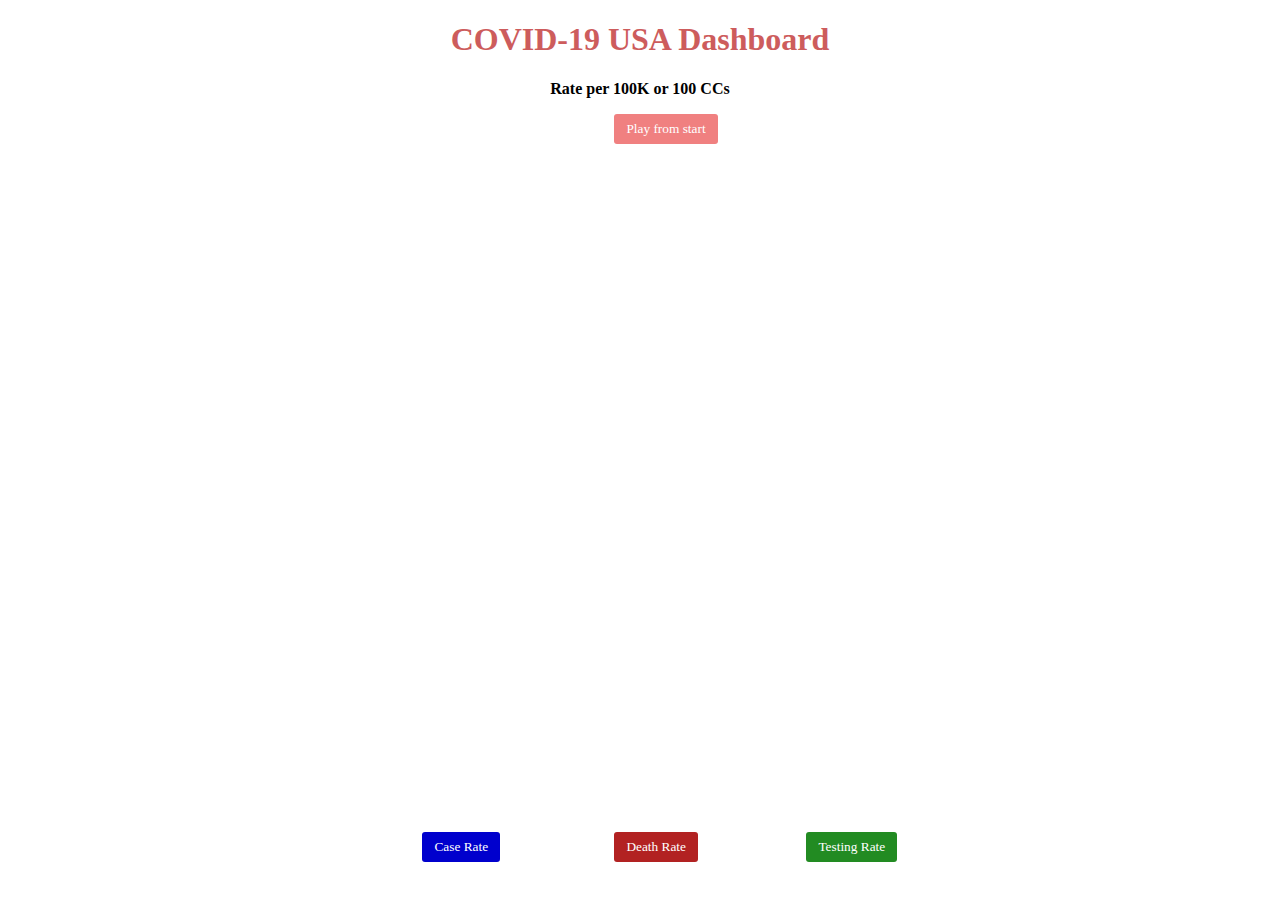
==== index.html @ 35f3665e "Update index.html" ====
<!DOCTYPE html>
<html lang="en">
<link href="https://fonts.googleapis.com/css?family=Lobster" rel="stylesheet" type="text/css">
<link href="https://fonts.googleapis.com/css?family=Poiret+One" rel="stylesheet" type="text/css">
<link href="https://fonts.googleapis.com/css?family=Recursive" rel="stylesheet" type="text/css">

  <head>
    <meta charset="utf-8">
    <script src="https://d3js.org/d3.v4.js"></script>
    <link rel="stylesheet" href="styles.css">
    <title>COVID-19 USA Dashboard at County-level</title>
  </head>

  <body>
    <h1 class="Page1_title"> COVID-19 USA Dashboard </h1>
    <div id="my_dataviz_usa" class="my_dataviz"></div>
    
    <p class="legend_usa"><b>Rate per 100K or 100 CCs</b></p>
    <div id="legend1" class="legend_usa"></div>
    <div id="slider" class="slider"></div>
    
    <div id="vis">
      <button id="play-button">Play from start</button>
    </div>

    <div id="vis1">
      <button id="case-button">Case Rate</button>
    </div>
    <div id="vis2">
      <button id="death-button">Death Rate</button>
    </div>
    <div id="vis3">
      <button id="testing-button">Testing Rate</button>
    </div>

    <script src="usa_map.js"></script>
  </body>
  
</html>
---- styles.css ----
* {
  font-family: Roboto, Palatino, Times New Roman;
}

.head {
  max-width: 100%;
}

h1 {
  text-align: center;
  color: crimson;
;}

h2 {
  text-align: center;
}
h3 {
  text-align: center;
  color: red;
;}

.Page1_title {
 color: indianred;
 margin-left: auto;
 margin-right: auto;
 max-width: 50%;
 /* text-decoration: underline; */
}

.my_dataviz {
  text-align: center;
  /* position: relative; */
  width: 100%;
  height: 100%;
  /* display: inline-block;
 position: relative;
 width: 100%;
 vertical-align: top;
 overflow: hidden; */
}

.svg-content {
    display: inline-block;
    position: absolute;
    top: 0;
    left: 0;
}
.legend_usa {
  text-align: center;
  /* position: relative; */
  /* width: 95%;
  height: 100%; */
}


.slider {
  text-align: center;
  position: relative;
  width: 100%;
  height: 100%;
  left:2%;
  /* right:72%; */
}


#select {
  padding-left: 2em;
}


#selectButton {
  position: relative;
  left:12%;
  right:50%;
  margin-left: auto; margin-right: auto; max-width: 50%;
}

#selectMeasure {
  position: relative;
  left: 12%;
  right: 50%;
  margin-left: auto; margin-right: auto; max-width: 50%;
}

.case_death_text {
  text-align: center;
}

.enter_button {
  position: relative;
  left:49%;
  font-size:25px;
  text-decoration: none;
  background-color: #EEEEEE;
  color: #333333;
  padding: 2px 6px 2px 6px;
  border-top: 1px solid #CCCCCC;
  border-right: 1px solid #333333;
  border-bottom: 1px solid #333333;
  border-left: 1px solid #CCCCCC;
}

.annotation path {
  stroke: #00796B;
}

.annotation:not(.above):not(.anomaly) path {
  stroke-dasharray: 1,3;
  opacity: 0.5;
}

.annotation text {
  fill: black ;
  font-size: 14px;
  opacity: 0.5;
}

.annotation.above path {
  stroke: darkred;
}

.annotation-note-bg {
  fill: rgba(0, 0, 0, 0);
}

path:hover {
	fill-opacity: .7;
}

div.tooltip {
 	position: absolute;
	text-align: center;
	width: 120px;
	/* height: 80px; */
	padding: 2px;
	background: snow;
/* border: 1px; */
  border: 1.5px solid maroon;
  /* border-color: black; */
	border-radius: 8px;
	pointer-events: none;
  font-size: 13px;

}

.legend {
	position:absolute;
	left:20%;
	top:70%;
}

.ticks {
  font-size: 12px;
}

.label {
  font-size: 12px;
}

.track,
.track-inset,
.track-overlay {
  stroke-linecap: round;
}

.track {
  stroke: darkblue;
  stroke-opacity: 0.3;
  stroke-width: 10px;
}

.track-inset {
  stroke: #ddd;
  stroke-width: 8px;
}

.track-overlay {
  pointer-events: stroke;
  stroke-width: 50px;
  stroke: transparent;
  cursor: crosshair;
}

.handle {
  fill: #fff;
  stroke: #000;
  stroke-opacity: 0.5;
  stroke-width: 1.25px;
}

#play-button {
  position: absolute;
  /* top: 140px;
  left: 50px; */
  left:48%;
  background: #f08080;
  padding-right: 26px;
  border-radius: 3px;
  border: none;
  color: white;
  margin: 0;
  padding: 0 12px;
  /* width: 60px; */
  cursor: pointer;
  height: 30px;
}
#play-button:hover {
  background-color: #696969;
}

#case-button {
  position: absolute;
  /* top: 140px;
  left: 50px; */
  top: 832px;
  left:33%;
  background: mediumblue;
  padding-right: 26px;
  border-radius: 3px;
  border: none;
  color: white;
  margin: 0;
  padding: 0 12px;
  /* width: 60px; */
  cursor: pointer;
  height: 30px;
}
#case-button:hover {
  background-color: #696969;
}

#death-button {
  position: absolute;
  /* top: 140px;
  left: 50px; */
  top: 832px;
  left: 48%;
  background: firebrick;
  padding-right: 26px;
  border-radius: 3px;
  border: none;
  color: white;
  margin: 0;
  padding: 0 12px;
  /* width: 60px; */
  cursor: pointer;
  height: 30px;
}
#death-button:hover {
  background-color: #696969;
}

#testing-button {
  position: absolute;
  top: 832px;
  left: 63%;
  /* left:10%; */
  background: forestgreen;
  padding-right: 26px;
  border-radius: 3px;
  border: none;
  color: white;
  margin: 0;
  padding: 0 12px;
  /* width: 60px; */
  cursor: pointer;
  height: 30px;
}
#testing-button:hover {
  background-color: #696969;
}
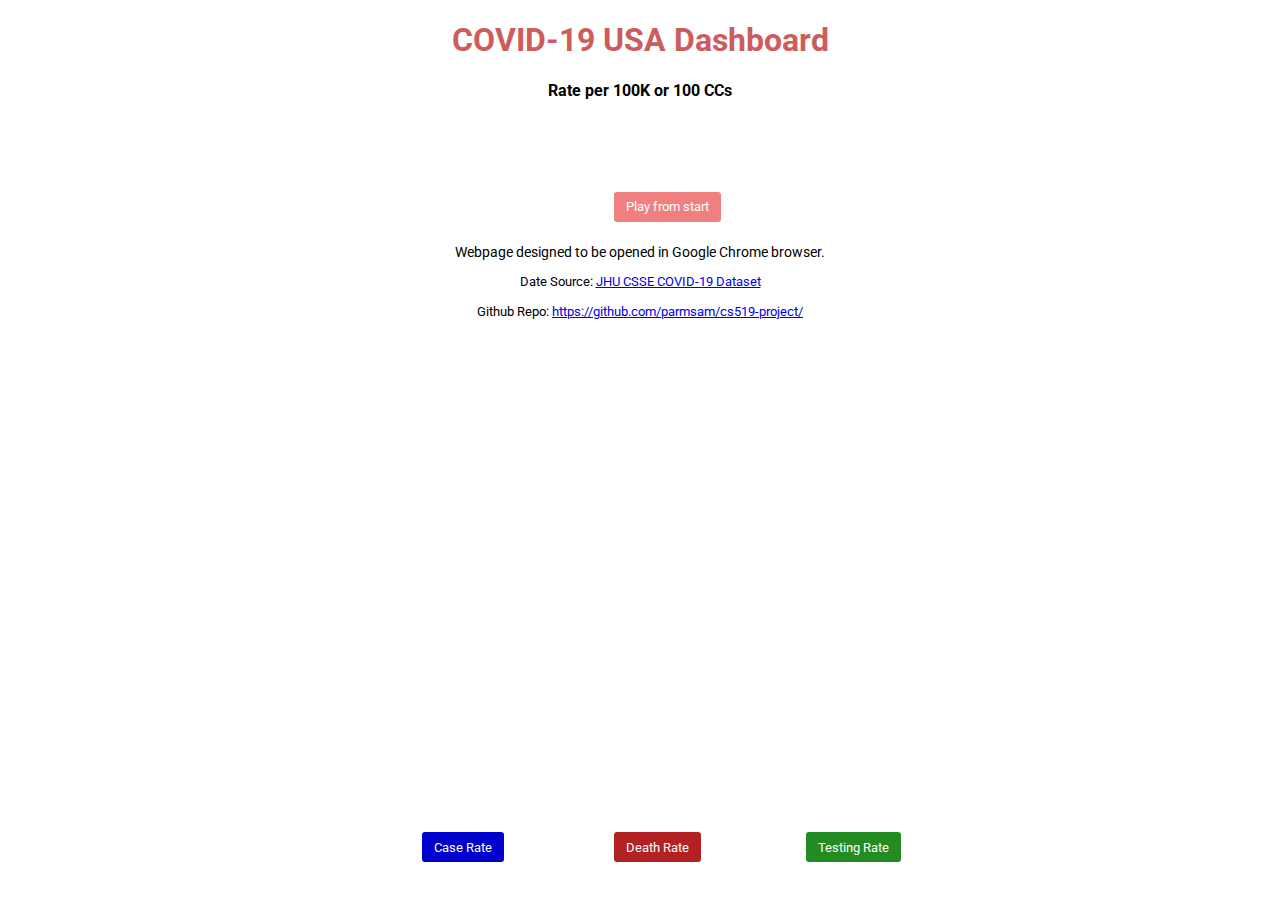
==== commit 2a651757: "Update index.html" ====
--- a/index.html
+++ b/index.html
@@ -3,6 +3,7 @@
 <link href="https://fonts.googleapis.com/css?family=Lobster" rel="stylesheet" type="text/css">
 <link href="https://fonts.googleapis.com/css?family=Poiret+One" rel="stylesheet" type="text/css">
 <link href="https://fonts.googleapis.com/css?family=Recursive" rel="stylesheet" type="text/css">
+<link href="https://fonts.googleapis.com/css?family=Roboto" rel="stylesheet" type="text/css">
 
   <head>
     <meta charset="utf-8">
@@ -12,13 +13,15 @@
   </head>
 
   <body>
-    <h1 class="Page1_title"> COVID-19 USA Dashboard </h1>
+    <h1 class="Page1_title">COVID-19 USA Dashboard</h1>
+
     <div id="my_dataviz_usa" class="my_dataviz"></div>
-    
+
     <p class="legend_usa"><b>Rate per 100K or 100 CCs</b></p>
     <div id="legend1" class="legend_usa"></div>
+    <br><br><br><br>
     <div id="slider" class="slider"></div>
-    
+
     <div id="vis">
       <button id="play-button">Play from start</button>
     </div>
@@ -34,6 +37,21 @@
     </div>
 
     <script src="usa_map.js"></script>
+    <br><br>
+
+    <div style="text-align: center;  height: 100%; width: 100%; margin:0; font-size: 14px;" >
+      <p style="position: relative; max-width: 50%; margin-left: auto; margin-right: auto">
+        <p style='font-size: 14px'> Webpage designed to be opened in Google Chrome browser.</p>
+      </p>
+    </div>
+
+    <div style="text-align: center;  height: 100%; width: 100%; margin:0; font-size: 13px;" >
+      Date Source:
+      <a href="https://github.com/CSSEGISandData/COVID-19/tree/master/csse_covid_19_data">JHU CSSE COVID-19 Dataset</a>
+      <br><br>
+      Github Repo:
+      <a href="https://github.com/parmsam/cs519-project">https://github.com/parmsam/cs519-project/</a>
+    </div>
+
   </body>
-  
 </html>
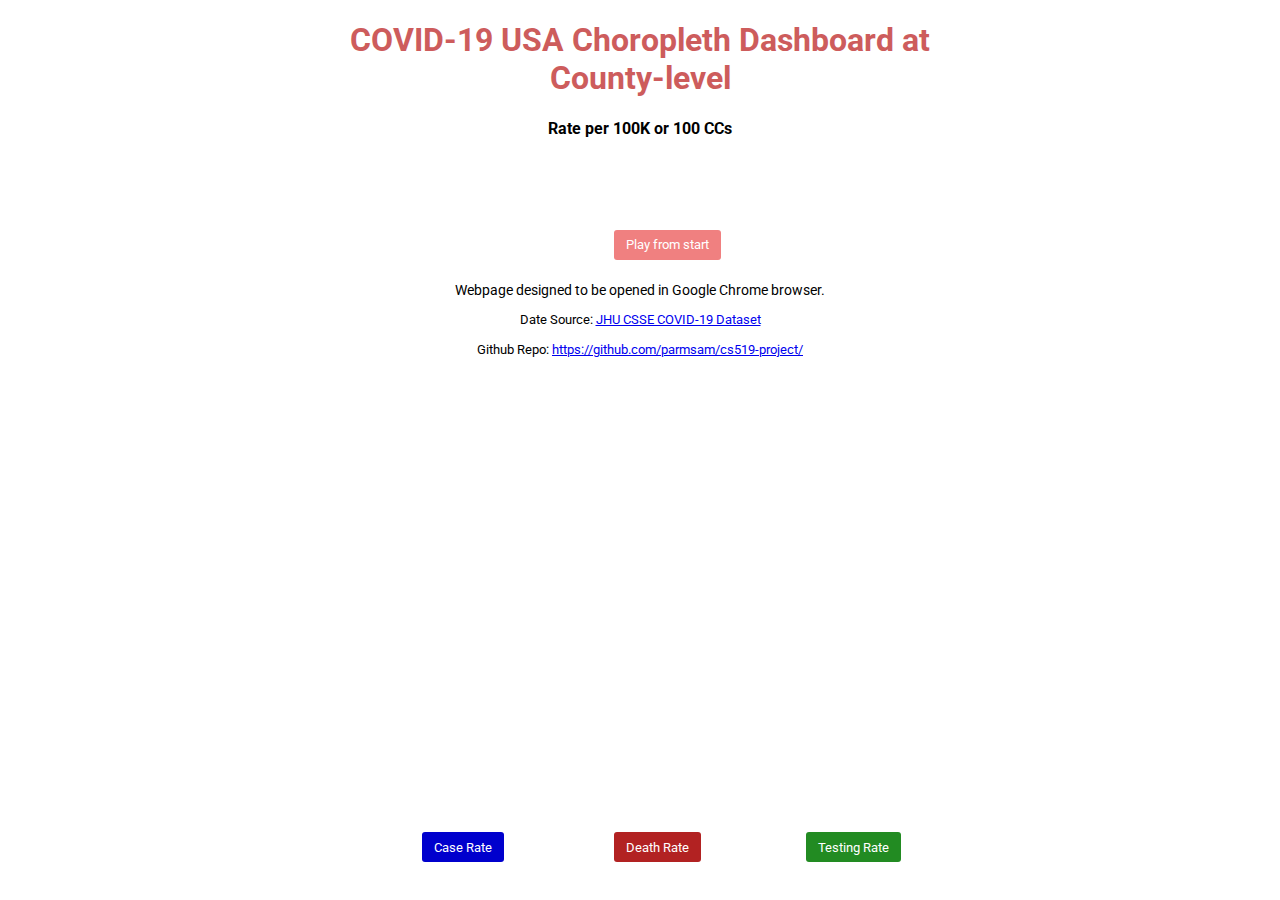
==== commit 4f6933df: "Update index.html" ====
--- a/index.html
+++ b/index.html
@@ -13,7 +13,7 @@
   </head>
 
   <body>
-    <h1 class="Page1_title">COVID-19 USA Dashboard</h1>
+    <h1 class="Page1_title">COVID-19 USA Choropleth Dashboard at County-level</h1>
 
     <div id="my_dataviz_usa" class="my_dataviz"></div>
 
@@ -52,6 +52,8 @@
       Github Repo:
       <a href="https://github.com/parmsam/cs519-project">https://github.com/parmsam/cs519-project/</a>
     </div>
+  
+    <br><br>
 
   </body>
 </html>
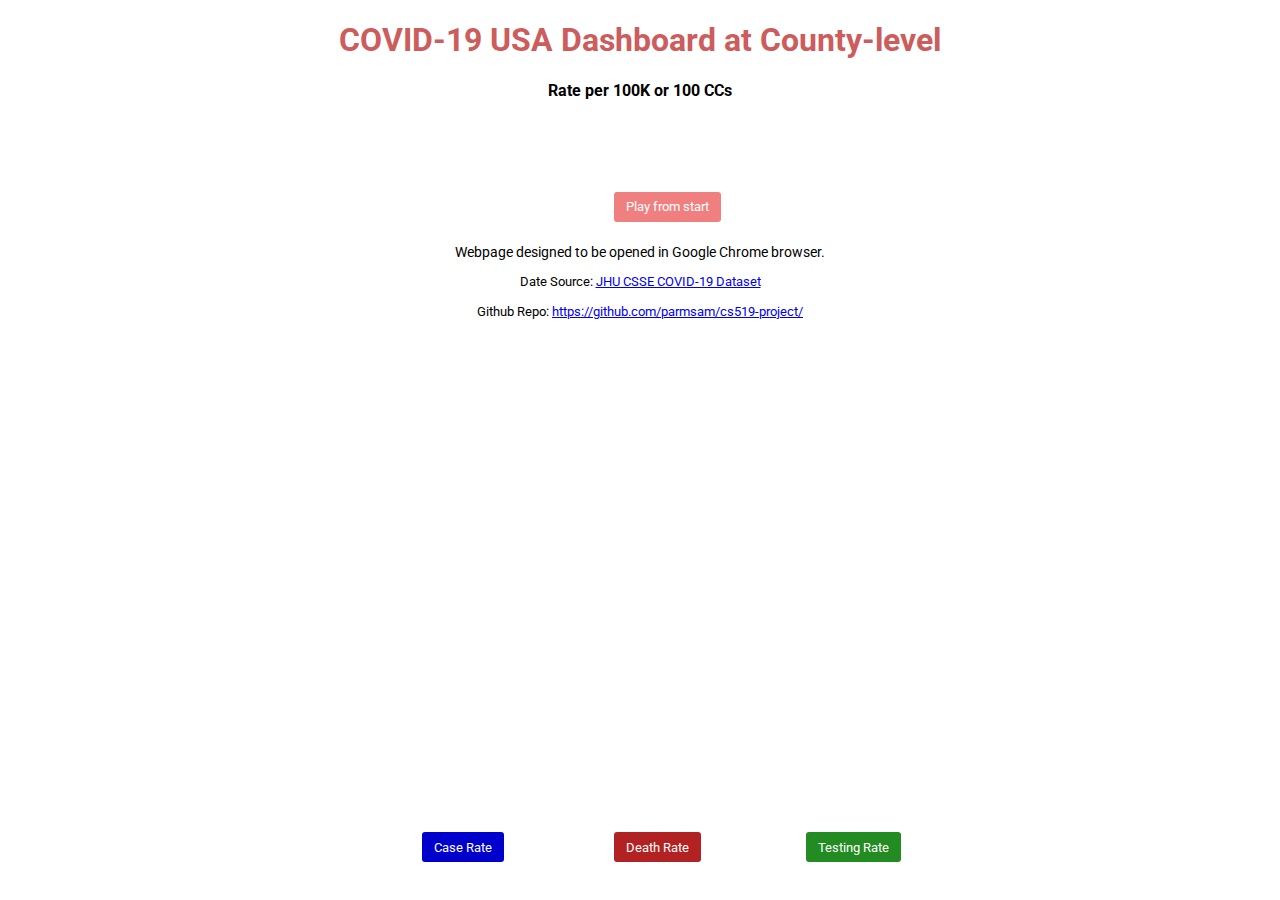
==== commit 497cc2cc: "Update index.html" ====
--- a/index.html
+++ b/index.html
@@ -13,7 +13,7 @@
   </head>
 
   <body>
-    <h1 class="Page1_title">COVID-19 USA Choropleth Dashboard at County-level</h1>
+    <h1 class="Page1_title">COVID-19 USA Dashboard at County-level</h1>
 
     <div id="my_dataviz_usa" class="my_dataviz"></div>
 
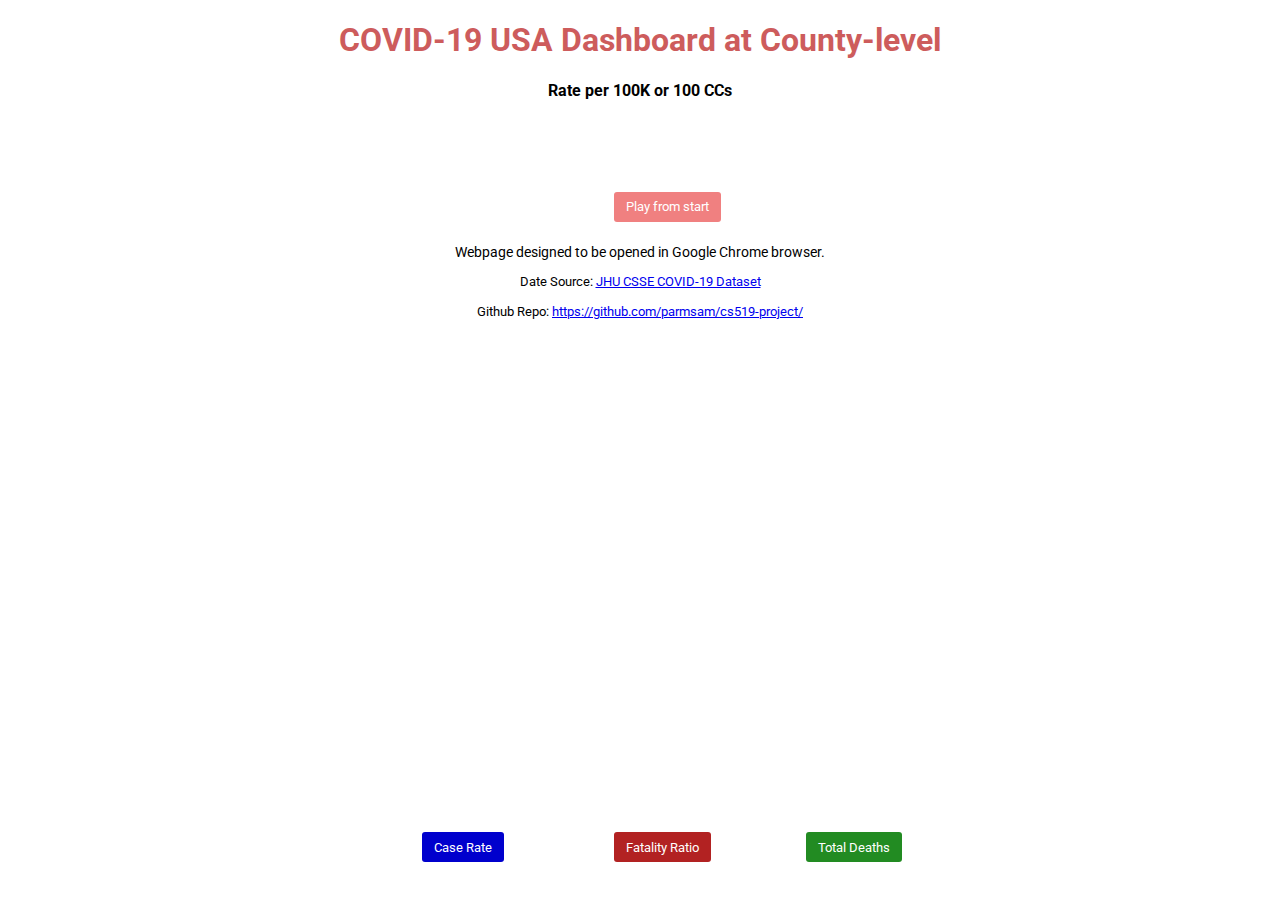
==== commit be302132: "Fix data scaling and use new measures" ====
--- a/index.html
+++ b/index.html
@@ -5,9 +5,11 @@
 <link href="https://fonts.googleapis.com/css?family=Recursive" rel="stylesheet" type="text/css">
 <link href="https://fonts.googleapis.com/css?family=Roboto" rel="stylesheet" type="text/css">
 
+
   <head>
     <meta charset="utf-8">
     <script src="https://d3js.org/d3.v4.js"></script>
+    <script src="https://d3js.org/d3-scale-chromatic.v1.min.js"></script>
     <link rel="stylesheet" href="styles.css">
     <title>COVID-19 USA Dashboard at County-level</title>
   </head>
@@ -30,10 +32,10 @@
       <button id="case-button">Case Rate</button>
     </div>
     <div id="vis2">
-      <button id="death-button">Death Rate</button>
+      <button id="death-button">Fatality Ratio</button>
     </div>
     <div id="vis3">
-      <button id="testing-button">Testing Rate</button>
+      <button id="testing-button">Total Deaths</button>
     </div>
 
     <script src="usa_map.js"></script>
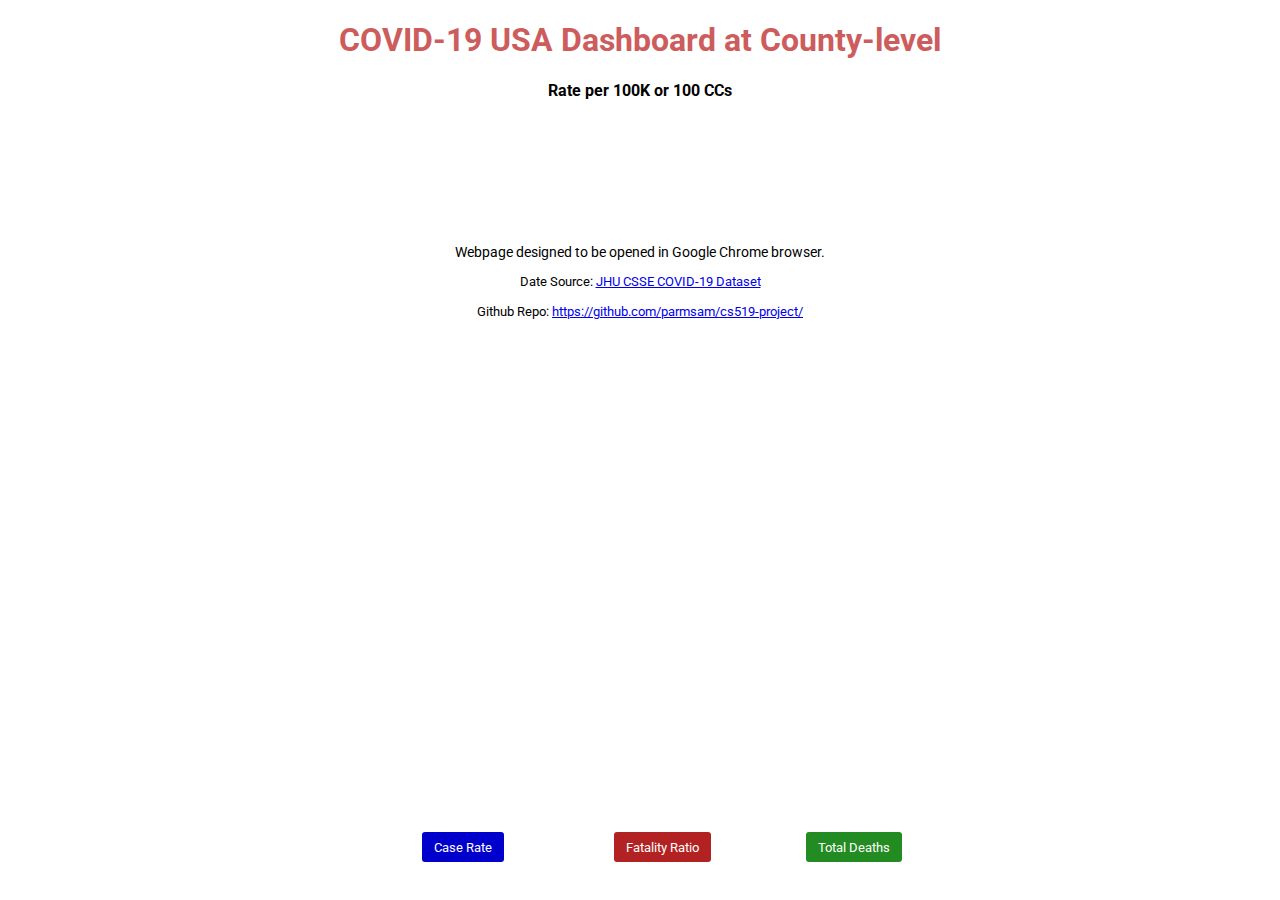
==== commit 56430545: "Add files via upload" ====
--- a/index.html
+++ b/index.html
@@ -1,61 +1,57 @@
-<!DOCTYPE html>
-<html lang="en">
-<link href="https://fonts.googleapis.com/css?family=Lobster" rel="stylesheet" type="text/css">
-<link href="https://fonts.googleapis.com/css?family=Poiret+One" rel="stylesheet" type="text/css">
-<link href="https://fonts.googleapis.com/css?family=Recursive" rel="stylesheet" type="text/css">
-<link href="https://fonts.googleapis.com/css?family=Roboto" rel="stylesheet" type="text/css">
-
-
-  <head>
-    <meta charset="utf-8">
-    <script src="https://d3js.org/d3.v4.js"></script>
-    <script src="https://d3js.org/d3-scale-chromatic.v1.min.js"></script>
-    <link rel="stylesheet" href="styles.css">
-    <title>COVID-19 USA Dashboard at County-level</title>
-  </head>
-
-  <body>
-    <h1 class="Page1_title">COVID-19 USA Dashboard at County-level</h1>
-
-    <div id="my_dataviz_usa" class="my_dataviz"></div>
-
-    <p class="legend_usa"><b>Rate per 100K or 100 CCs</b></p>
-    <div id="legend1" class="legend_usa"></div>
-    <br><br><br><br>
-    <div id="slider" class="slider"></div>
-
-    <div id="vis">
-      <button id="play-button">Play from start</button>
-    </div>
-
-    <div id="vis1">
-      <button id="case-button">Case Rate</button>
-    </div>
-    <div id="vis2">
-      <button id="death-button">Fatality Ratio</button>
-    </div>
-    <div id="vis3">
-      <button id="testing-button">Total Deaths</button>
-    </div>
-
-    <script src="usa_map.js"></script>
-    <br><br>
-
-    <div style="text-align: center;  height: 100%; width: 100%; margin:0; font-size: 14px;" >
-      <p style="position: relative; max-width: 50%; margin-left: auto; margin-right: auto">
-        <p style='font-size: 14px'> Webpage designed to be opened in Google Chrome browser.</p>
-      </p>
-    </div>
-
-    <div style="text-align: center;  height: 100%; width: 100%; margin:0; font-size: 13px;" >
-      Date Source:
-      <a href="https://github.com/CSSEGISandData/COVID-19/tree/master/csse_covid_19_data">JHU CSSE COVID-19 Dataset</a>
-      <br><br>
-      Github Repo:
-      <a href="https://github.com/parmsam/cs519-project">https://github.com/parmsam/cs519-project/</a>
-    </div>
-  
-    <br><br>
-
-  </body>
-</html>
+<!DOCTYPE html>
+<html lang="en">
+<link href="https://fonts.googleapis.com/css?family=Lobster" rel="stylesheet" type="text/css">
+<link href="https://fonts.googleapis.com/css?family=Poiret+One" rel="stylesheet" type="text/css">
+<link href="https://fonts.googleapis.com/css?family=Recursive" rel="stylesheet" type="text/css">
+<link href="https://fonts.googleapis.com/css?family=Roboto" rel="stylesheet" type="text/css">
+
+
+  <head>
+    <meta charset="utf-8">
+    <script src="https://d3js.org/d3.v4.js"></script>
+    <script src="https://d3js.org/d3-scale-chromatic.v1.min.js"></script>
+    <link rel="stylesheet" href="styles.css">
+    <title>COVID-19 USA Dashboard at County-level</title>
+  </head>
+
+  <body>
+    <h1 class="Page1_title">COVID-19 USA Dashboard at County-level</h1>
+
+    <div id="my_dataviz_usa" class="my_dataviz"></div>
+
+    <p class="legend_usa"><b>Rate per 100K or 100 CCs</b></p>
+    <div id="legend1" class="legend_usa"></div>
+    <br><br><br><br>
+    <div id="slider" class="slider"></div>
+
+    <div id="vis1">
+      <button id="case-button">Case Rate</button>
+    </div>
+    <div id="vis2">
+      <button id="death-button">Fatality Ratio</button>
+    </div>
+    <div id="vis3">
+      <button id="testing-button">Total Deaths</button>
+    </div>
+
+    <script src="usa_map.js"></script>
+    <br><br>
+
+    <div style="text-align: center;  height: 100%; width: 100%; margin:0; font-size: 14px;" >
+      <p style="position: relative; max-width: 50%; margin-left: auto; margin-right: auto">
+        <p style='font-size: 14px'> Webpage designed to be opened in Google Chrome browser.</p>
+      </p>
+    </div>
+
+    <div style="text-align: center;  height: 100%; width: 100%; margin:0; font-size: 13px;" >
+      Date Source:
+      <a href="https://github.com/CSSEGISandData/COVID-19/tree/master/csse_covid_19_data">JHU CSSE COVID-19 Dataset</a>
+      <br><br>
+      Github Repo:
+      <a href="https://github.com/parmsam/cs519-project">https://github.com/parmsam/cs519-project/</a>
+    </div>
+
+    <br><br>
+
+  </body>
+</html>
--- a/styles.css
+++ b/styles.css
@@ -1,271 +1,229 @@
-* {
-  font-family: Roboto, Palatino, Times New Roman;
-}
-
-.head {
-  max-width: 100%;
-}
-
-h1 {
-  text-align: center;
-  color: crimson;
-;}
-
-h2 {
-  text-align: center;
-}
-h3 {
-  text-align: center;
-  color: red;
-;}
-
-.Page1_title {
- color: indianred;
- margin-left: auto;
- margin-right: auto;
- max-width: 50%;
- /* text-decoration: underline; */
-}
-
-.my_dataviz {
-  text-align: center;
-  /* position: relative; */
-  width: 100%;
-  height: 100%;
-  /* display: inline-block;
- position: relative;
- width: 100%;
- vertical-align: top;
- overflow: hidden; */
-}
-
-.svg-content {
-    display: inline-block;
-    position: absolute;
-    top: 0;
-    left: 0;
-}
-.legend_usa {
-  text-align: center;
-  /* position: relative; */
-  /* width: 95%;
-  height: 100%; */
-}
-
-
-.slider {
-  text-align: center;
-  position: relative;
-  width: 100%;
-  height: 100%;
-  left:2%;
-  /* right:72%; */
-}
-
-
-#select {
-  padding-left: 2em;
-}
-
-
-#selectButton {
-  position: relative;
-  left:12%;
-  right:50%;
-  margin-left: auto; margin-right: auto; max-width: 50%;
-}
-
-#selectMeasure {
-  position: relative;
-  left: 12%;
-  right: 50%;
-  margin-left: auto; margin-right: auto; max-width: 50%;
-}
-
-.case_death_text {
-  text-align: center;
-}
-
-.enter_button {
-  position: relative;
-  left:49%;
-  font-size:25px;
-  text-decoration: none;
-  background-color: #EEEEEE;
-  color: #333333;
-  padding: 2px 6px 2px 6px;
-  border-top: 1px solid #CCCCCC;
-  border-right: 1px solid #333333;
-  border-bottom: 1px solid #333333;
-  border-left: 1px solid #CCCCCC;
-}
-
-.annotation path {
-  stroke: #00796B;
-}
-
-.annotation:not(.above):not(.anomaly) path {
-  stroke-dasharray: 1,3;
-  opacity: 0.5;
-}
-
-.annotation text {
-  fill: black ;
-  font-size: 14px;
-  opacity: 0.5;
-}
-
-.annotation.above path {
-  stroke: darkred;
-}
-
-.annotation-note-bg {
-  fill: rgba(0, 0, 0, 0);
-}
-
-path:hover {
-	fill-opacity: .7;
-}
-
-div.tooltip {
- 	position: absolute;
-	text-align: center;
-	width: 120px;
-	/* height: 80px; */
-	padding: 2px;
-	background: snow;
-/* border: 1px; */
-  border: 1.5px solid maroon;
-  /* border-color: black; */
-	border-radius: 8px;
-	pointer-events: none;
-  font-size: 13px;
-
-}
-
-.legend {
-	position:absolute;
-	left:20%;
-	top:70%;
-}
-
-.ticks {
-  font-size: 12px;
-}
-
-.label {
-  font-size: 12px;
-}
-
-.track,
-.track-inset,
-.track-overlay {
-  stroke-linecap: round;
-}
-
-.track {
-  stroke: darkblue;
-  stroke-opacity: 0.3;
-  stroke-width: 10px;
-}
-
-.track-inset {
-  stroke: #ddd;
-  stroke-width: 8px;
-}
-
-.track-overlay {
-  pointer-events: stroke;
-  stroke-width: 50px;
-  stroke: transparent;
-  cursor: crosshair;
-}
-
-.handle {
-  fill: #fff;
-  stroke: #000;
-  stroke-opacity: 0.5;
-  stroke-width: 1.25px;
-}
-
-#play-button {
-  position: absolute;
-  /* top: 140px;
-  left: 50px; */
-  left:48%;
-  background: #f08080;
-  padding-right: 26px;
-  border-radius: 3px;
-  border: none;
-  color: white;
-  margin: 0;
-  padding: 0 12px;
-  /* width: 60px; */
-  cursor: pointer;
-  height: 30px;
-}
-#play-button:hover {
-  background-color: #696969;
-}
-
-#case-button {
-  position: absolute;
-  /* top: 140px;
-  left: 50px; */
-  top: 832px;
-  left:33%;
-  background: mediumblue;
-  padding-right: 26px;
-  border-radius: 3px;
-  border: none;
-  color: white;
-  margin: 0;
-  padding: 0 12px;
-  /* width: 60px; */
-  cursor: pointer;
-  height: 30px;
-}
-#case-button:hover {
-  background-color: #696969;
-}
-
-#death-button {
-  position: absolute;
-  /* top: 140px;
-  left: 50px; */
-  top: 832px;
-  left: 48%;
-  background: firebrick;
-  padding-right: 26px;
-  border-radius: 3px;
-  border: none;
-  color: white;
-  margin: 0;
-  padding: 0 12px;
-  /* width: 60px; */
-  cursor: pointer;
-  height: 30px;
-}
-#death-button:hover {
-  background-color: #696969;
-}
-
-#testing-button {
-  position: absolute;
-  top: 832px;
-  left: 63%;
-  /* left:10%; */
-  background: forestgreen;
-  padding-right: 26px;
-  border-radius: 3px;
-  border: none;
-  color: white;
-  margin: 0;
-  padding: 0 12px;
-  /* width: 60px; */
-  cursor: pointer;
-  height: 30px;
-}
-#testing-button:hover {
-  background-color: #696969;
-}
+* {
+  font-family: Roboto, Palatino, Times New Roman;
+}
+
+.head {
+  max-width: 100%;
+}
+
+h1 {
+  text-align: center;
+  color: crimson;
+;}
+
+h2 {
+  text-align: center;
+}
+h3 {
+  text-align: center;
+  color: red;
+;}
+
+.Page1_title {
+ color: indianred;
+ margin-left: auto;
+ margin-right: auto;
+ max-width: 50%;
+}
+
+.my_dataviz {
+  text-align: center;
+  width: 100%;
+  height: 100%;
+}
+
+.svg-content {
+    display: inline-block;
+    position: absolute;
+    top: 0;
+    left: 0;
+}
+.legend_usa {
+  text-align: center;
+}
+
+
+.slider {
+  text-align: center;
+  position: relative;
+  width: 100%;
+  height: 100%;
+  left:2%;
+}
+
+
+#select {
+  padding-left: 2em;
+}
+
+
+#selectButton {
+  position: relative;
+  left:12%;
+  right:50%;
+  margin-left: auto; margin-right: auto; max-width: 50%;
+}
+
+#selectMeasure {
+  position: relative;
+  left: 12%;
+  right: 50%;
+  margin-left: auto; margin-right: auto; max-width: 50%;
+}
+
+.case_death_text {
+  text-align: center;
+}
+
+.enter_button {
+  position: relative;
+  left:49%;
+  font-size:25px;
+  text-decoration: none;
+  background-color: #EEEEEE;
+  color: #333333;
+  padding: 2px 6px 2px 6px;
+  border-top: 1px solid #CCCCCC;
+  border-right: 1px solid #333333;
+  border-bottom: 1px solid #333333;
+  border-left: 1px solid #CCCCCC;
+}
+
+.annotation path {
+  stroke: #00796B;
+}
+
+.annotation:not(.above):not(.anomaly) path {
+  stroke-dasharray: 1,3;
+  opacity: 0.5;
+}
+
+.annotation text {
+  fill: black ;
+  font-size: 14px;
+  opacity: 0.5;
+}
+
+.annotation.above path {
+  stroke: darkred;
+}
+
+.annotation-note-bg {
+  fill: rgba(0, 0, 0, 0);
+}
+
+path:hover {
+	fill-opacity: .7;
+}
+
+div.tooltip {
+ 	position: absolute;
+	text-align: center;
+	width: 120px;
+	padding: 2px;
+	background: snow;
+  border: 1.5px solid maroon;
+	border-radius: 8px;
+	pointer-events: none;
+  font-size: 13px;
+
+}
+
+.legend {
+	position:absolute;
+	left:20%;
+	top:70%;
+}
+
+.ticks {
+  font-size: 12px;
+}
+
+.label {
+  font-size: 12px;
+}
+
+.track,
+.track-inset,
+.track-overlay {
+  stroke-linecap: round;
+}
+
+.track {
+  stroke: darkblue;
+  stroke-opacity: 0.3;
+  stroke-width: 10px;
+}
+
+.track-inset {
+  stroke: #ddd;
+  stroke-width: 8px;
+}
+
+.track-overlay {
+  pointer-events: stroke;
+  stroke-width: 50px;
+  stroke: transparent;
+  cursor: crosshair;
+}
+
+.handle {
+  fill: #fff;
+  stroke: #000;
+  stroke-opacity: 0.5;
+  stroke-width: 1.25px;
+}
+
+#case-button {
+  position: absolute;
+  top: 832px;
+  left:33%;
+  background: mediumblue;
+  padding-right: 26px;
+  border-radius: 3px;
+  border: none;
+  color: white;
+  margin: 0;
+  padding: 0 12px;
+  cursor: pointer;
+  height: 30px;
+}
+#case-button:hover {
+  background-color: #696969;
+}
+
+#death-button {
+  position: absolute;
+  top: 832px;
+  left: 48%;
+  background: firebrick;
+  padding-right: 26px;
+  border-radius: 3px;
+  border: none;
+  color: white;
+  margin: 0;
+  padding: 0 12px;
+  cursor: pointer;
+  height: 30px;
+}
+#death-button:hover {
+  background-color: #696969;
+}
+
+#testing-button {
+  position: absolute;
+  top: 832px;
+  left: 63%;
+  background: forestgreen;
+  padding-right: 26px;
+  border-radius: 3px;
+  border: none;
+  color: white;
+  margin: 0;
+  padding: 0 12px;
+  cursor: pointer;
+  height: 30px;
+}
+#testing-button:hover {
+  background-color: #696969;
+}
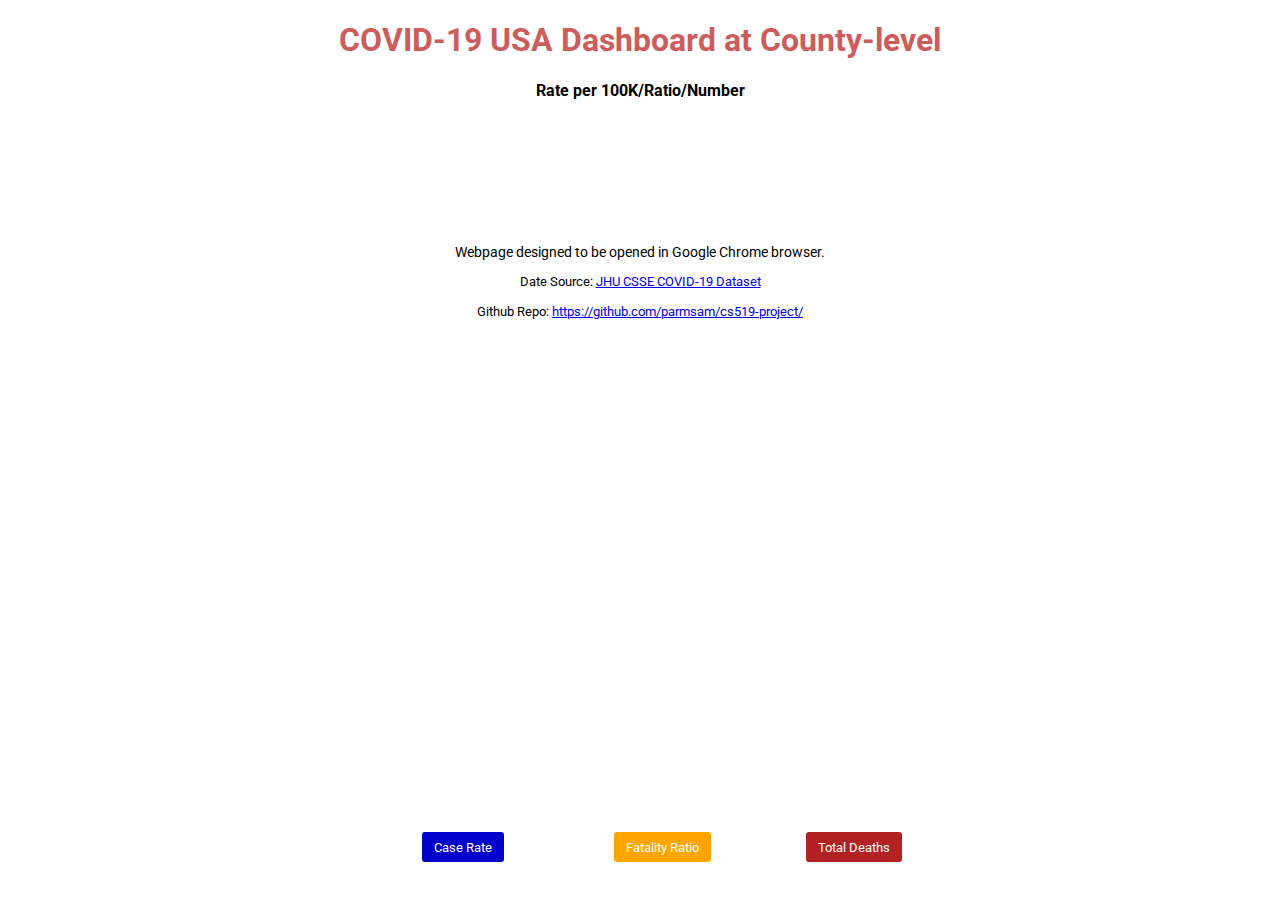
==== commit bd326fae: "Update titles" ====
--- a/index.html
+++ b/index.html
@@ -19,7 +19,7 @@
 
     <div id="my_dataviz_usa" class="my_dataviz"></div>
 
-    <p class="legend_usa"><b>Rate per 100K or 100 CCs</b></p>
+    <p class="legend_usa"><b>Rate per 100K/Ratio/Number</b></p>
     <div id="legend1" class="legend_usa"></div>
     <br><br><br><br>
     <div id="slider" class="slider"></div>
--- a/styles.css
+++ b/styles.css
@@ -196,6 +196,24 @@
   position: absolute;
   top: 832px;
   left: 48%;
+  background: orange;
+  padding-right: 26px;
+  border-radius: 3px;
+  border: none;
+  color: white;
+  margin: 0;
+  padding: 0 12px;
+  cursor: pointer;
+  height: 30px;
+}
+#death-button:hover {
+  background-color: #696969;
+}
+
+#testing-button {
+  position: absolute;
+  top: 832px;
+  left: 63%;
   background: firebrick;
   padding-right: 26px;
   border-radius: 3px;
@@ -206,24 +224,6 @@
   cursor: pointer;
   height: 30px;
 }
-#death-button:hover {
-  background-color: #696969;
-}
-
-#testing-button {
-  position: absolute;
-  top: 832px;
-  left: 63%;
-  background: forestgreen;
-  padding-right: 26px;
-  border-radius: 3px;
-  border: none;
-  color: white;
-  margin: 0;
-  padding: 0 12px;
-  cursor: pointer;
-  height: 30px;
-}
 #testing-button:hover {
   background-color: #696969;
 }
